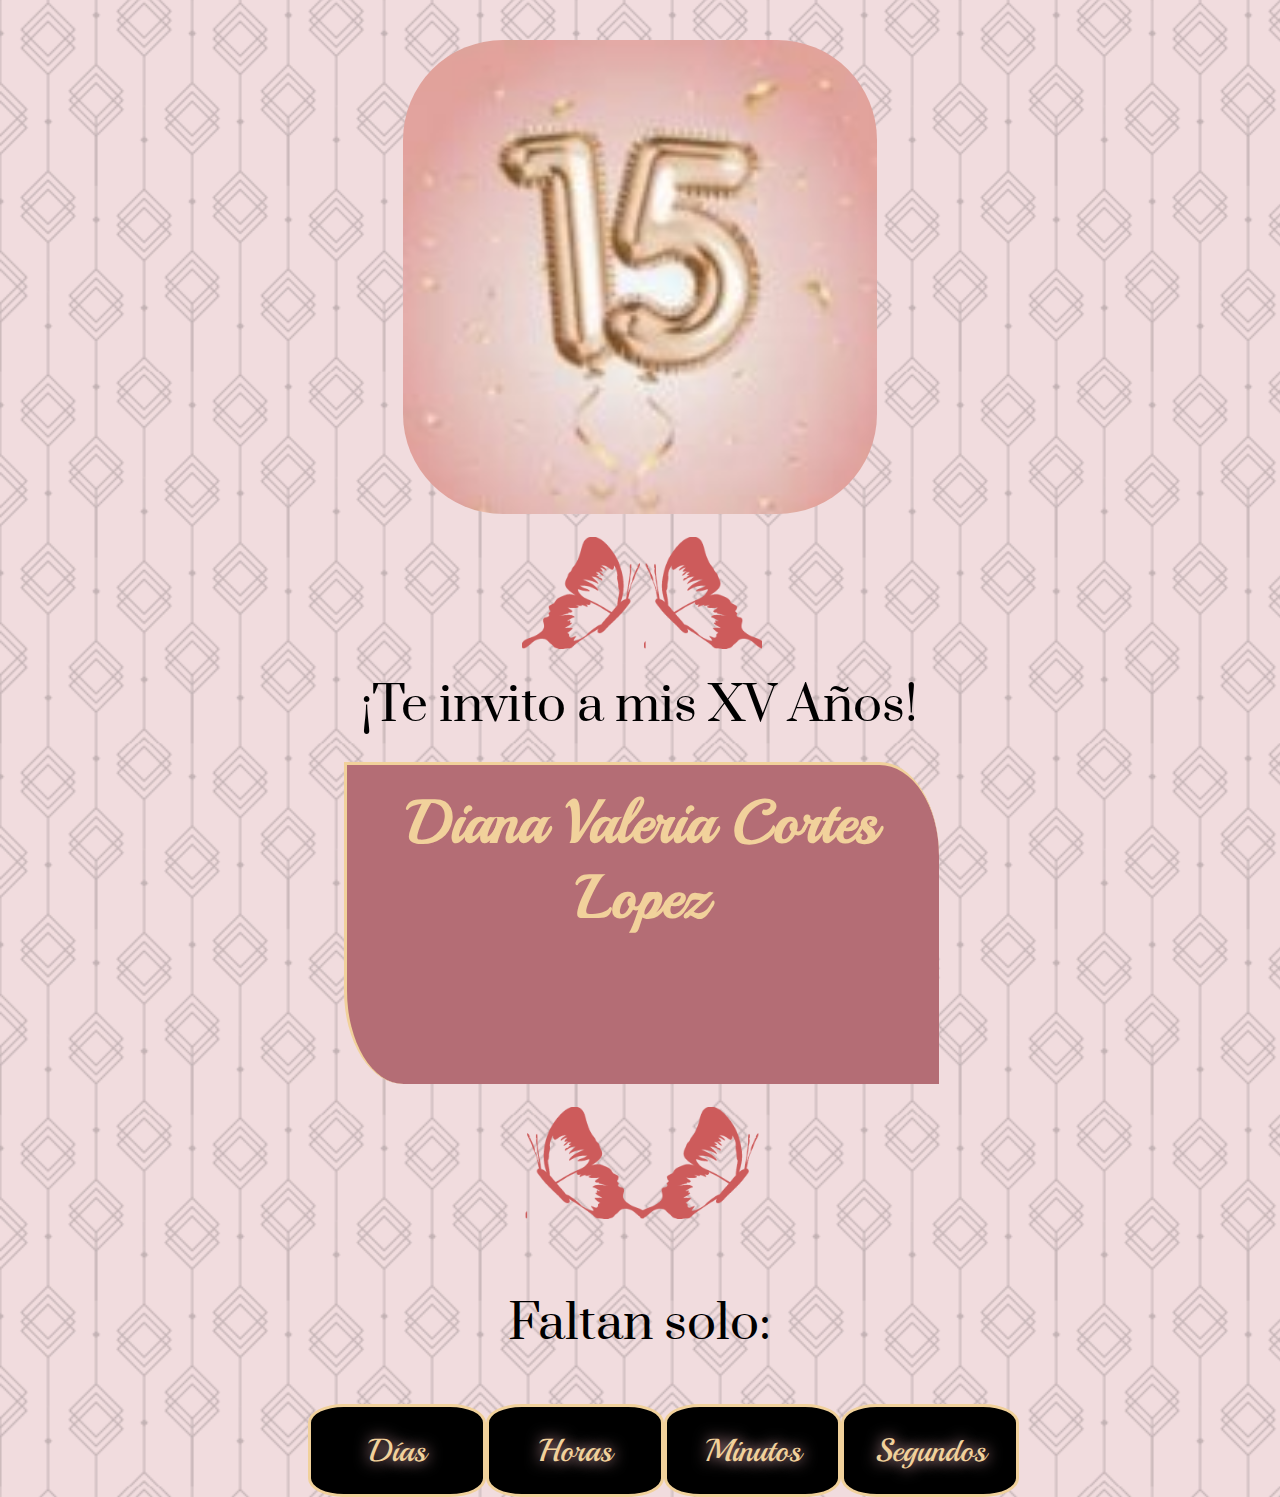
==== opcion rosa/opr.html @ a92b9c95 "Add files via upload" ====
<!DOCTYPE html>
<html>
<head>
	<link rel="stylesheet" href="https://unpkg.com/aos@next/dist/aos.css" />
	<link href="estilos.css" rel="stylesheet" type="text/css"/>
	
	<title></title>
</head>
<body bgcolor=#f1dcde>
	<script src="https://unpkg.com/aos@next/dist/aos.js"></script>
 	<script>
 		AOS.init();
 	</script>
	<div id="Margin">	
		<div id="celeb" >
			<img src="Imagenes\celeb.jpg" alt="" align="center" data-aos="fade-down">

		</div>
		<img src="Imagenes\Separador.png" alt=""data-aos="slide-left" align="center" id="sep">
		<img src="Imagenes\Separador2.png" data-aos="slide-right" alt="" align="center" id="sep2">
 		<div  data-aos="fade-right" delay="-10" data-aos-duration="500" id="invi" >
 			¡Te invito a mis XV Años!
		</div>
		<div  data-aos="fade-down" id="inicial" data-aos-duration="200" >
 			<h2 data-aos="slide-left" data-aos-delay="-10"> Diana Valeria Cortes Lopez</h2>
 			<p data-aos="zoom-in" data-aos-delay="5">30 -Octubre -2021</p>
 			
		</div>
		<img src="Imagenes\Separador.png" alt=""data-aos="slide-left" align="center" id="sep">
		<img src="Imagenes\Separador2.png" data-aos="slide-right" alt="" align="center" id="sep2">
		
		<script>
			var end = new Date('10/30/2021 9:30 AM');
		    var _second = 1000;
    		var _minute = _second * 60;
    		var _hour = _minute * 60;
    		var _day = _hour * 24;
    		var timer;
		    function showRemaining() {
        		var now = new Date();
        		var distance = end - now;
        		if (distance < 0) {
		            clearInterval(timer);
        		    document.getElementById('countdown').innerHTML = 'EXPIRED!';
            	return;
        	}
        	var days = Math.floor(distance / _day);
        	var hours = Math.floor((distance % _day) / _hour);
        	var minutes = Math.floor((distance % _hour) / _minute);
        	var seconds = Math.floor((distance % _minute) / _second);
        	function zeroFill( number, width ){
				width -= number.toString().length;
  				if ( width > 0 ){
				    return new Array( width + (/\./.test( number ) ? 2 : 1) ).join( '0' ) + number;
				}
 				return number + ""; // siempre devuelve tipo cadena
			}

			document.getElementById('countdownd').innerHTML = zeroFill(days,2) ;
        	document.getElementById('countdownh').innerHTML = zeroFill(hours,2);
        	document.getElementById('countdownm').innerHTML = zeroFill(minutes,2) ;
        	document.getElementById('countdowns').innerHTML = zeroFill(seconds,2) ;
    }

    timer = setInterval(showRemaining, 1000);
	</script>
	<div>
		<p id="invi">Faltan solo:</p>
		<div id="tapa"> 
			<div id="countdownd" ></div>
			<div id="countdown2">Días</div>
		</div>
		<div id="lata">
			<div id="countdownh" ></div>
			<div id="countdown2">Horas</div>
		</div>
		<div id="lata">
			<div id="countdownm" ></div>
			<div id="countdown2">Minutos</div>
		</div>
		<div id="lata">
			<div id="countdowns" ></div>
			<div id="countdown2">Segundos</div>
		</div>
	</div> 
	</div>  	
</body>
</html>
---- opcion rosa/estilos.css ----
@import url('https://fonts.googleapis.com/css2?family=Playball&family=Prata&family=Vidaloka&display=swap');
@font-face {
  font-family: 'Monoton';
  font-style: normal;
  font-weight: 400;
  src: url(https://fonts.gstatic.com/s/monoton/v10/5h1aiZUrOngCibe4TkHLQg.woff2) format('woff2');
  unicode-range: U+0000-00FF, U+0131, U+0152-0153, U+02BB-02BC, U+02C6, U+02DA, U+02DC, U+2000-206F, U+2074, U+20AC, U+2122, U+2191, U+2193, U+2212, U+2215, U+FEFF, U+FFFD;
}

body{
	background-image: url(Imagenes/fondo.png);
	background-repeat: repeat;
	background-size: 30% auto;
}
#celeb img { 
	margin-left:30%;
	width: 40%;
	height: 40%;
	border-radius: 100px;
}
#Margin{
	margin: 20px;
	padding: 20px;
}
#sep{
	margin-top: 2%;
	margin-bottom: 2%;
	margin-left:40%;
	width: 10%;
	height: 10%;

}
#sep2{
	margin-top: 2%;
	margin-bottom: 2%;
	width: 10%;
	height: 10%;

}
#inicial{
	background-color: #b46d75;
	/*box-shadow: 0 0 50px white;*/
	color:#eeeeee;
	text-align:center;
	width: 40%;
	height: 10%;
	border-top-right-radius: 10% 29%;
	border-bottom-left-radius: 10% 29%;
	margin-left:25%;
	margin-right:25%;
	border-right-width:5%;
	margin-top: 2%;
	padding: 20px;
	font-size: 250%;
	font-family: "Vidaloka", Sans-serif;
	border-top-style: solid;
  	border-left-style: solid;
  	border-color: #f1d19b;
  	padding-left: 5%;
  	padding-right: 5%;
  	overflow: hidden;

}
#inicial h2{
	color:#F1D19B;
	font-family: "Playball", Sans-serif;
	margin-top: 0px;
	margin-bottom: 0px;
}
#invi{
	color:black;
	text-align:center;
	width: 60%;
	margin-left:20%;
	font-size: 3rem;
	font-family:"Prata", "Monoton", Sans-serif;
	/*text-shadow:0 0 50px green;
 	padding: 15px;
  	*/

}
#countdownd{
	color:#F1D19B;
	font-family: "Playball", Sans-serif;
	font-size: 500%;
}
#countdownh{
	color:#F1D19B;
	font-family: "Playball", Sans-serif;
	font-size: 500%;
}
#countdownm{
	color:#F1D19B;
	font-family: "Playball", Sans-serif;
	font-size: 500%;
}
#countdowns{
	color:#F1D19B;
	font-family: "Playball", Sans-serif;
	font-size: 500%;

}
#lata{
	float: left;
	padding: 2%;
	background-color:black;
	border-style:solid;
	border-width: .5%;
	border-color: #F1D19B;
	width: 10.5%;
	height:10%;
	text-align: center;
	text-shadow: 0 0 15px pink;
	border-radius:20% 20%;

}

#tapa{
	border-radius:20% 20%;
	float: left;
	margin-left:22%;
	padding: 2%;
	background-color: black;
	border-style:solid;
	border-width: .5%;
	border-color: #F1D19B;
	width: 10.5%;
	height:10%;
	text-align: center;
	text-shadow: 0 0 15px pink;
}
#countdown2{
	color:#F1D19B;
	font-family: "Playball", Sans-serif;
	font-size: 200%;
	text-align: center;
}
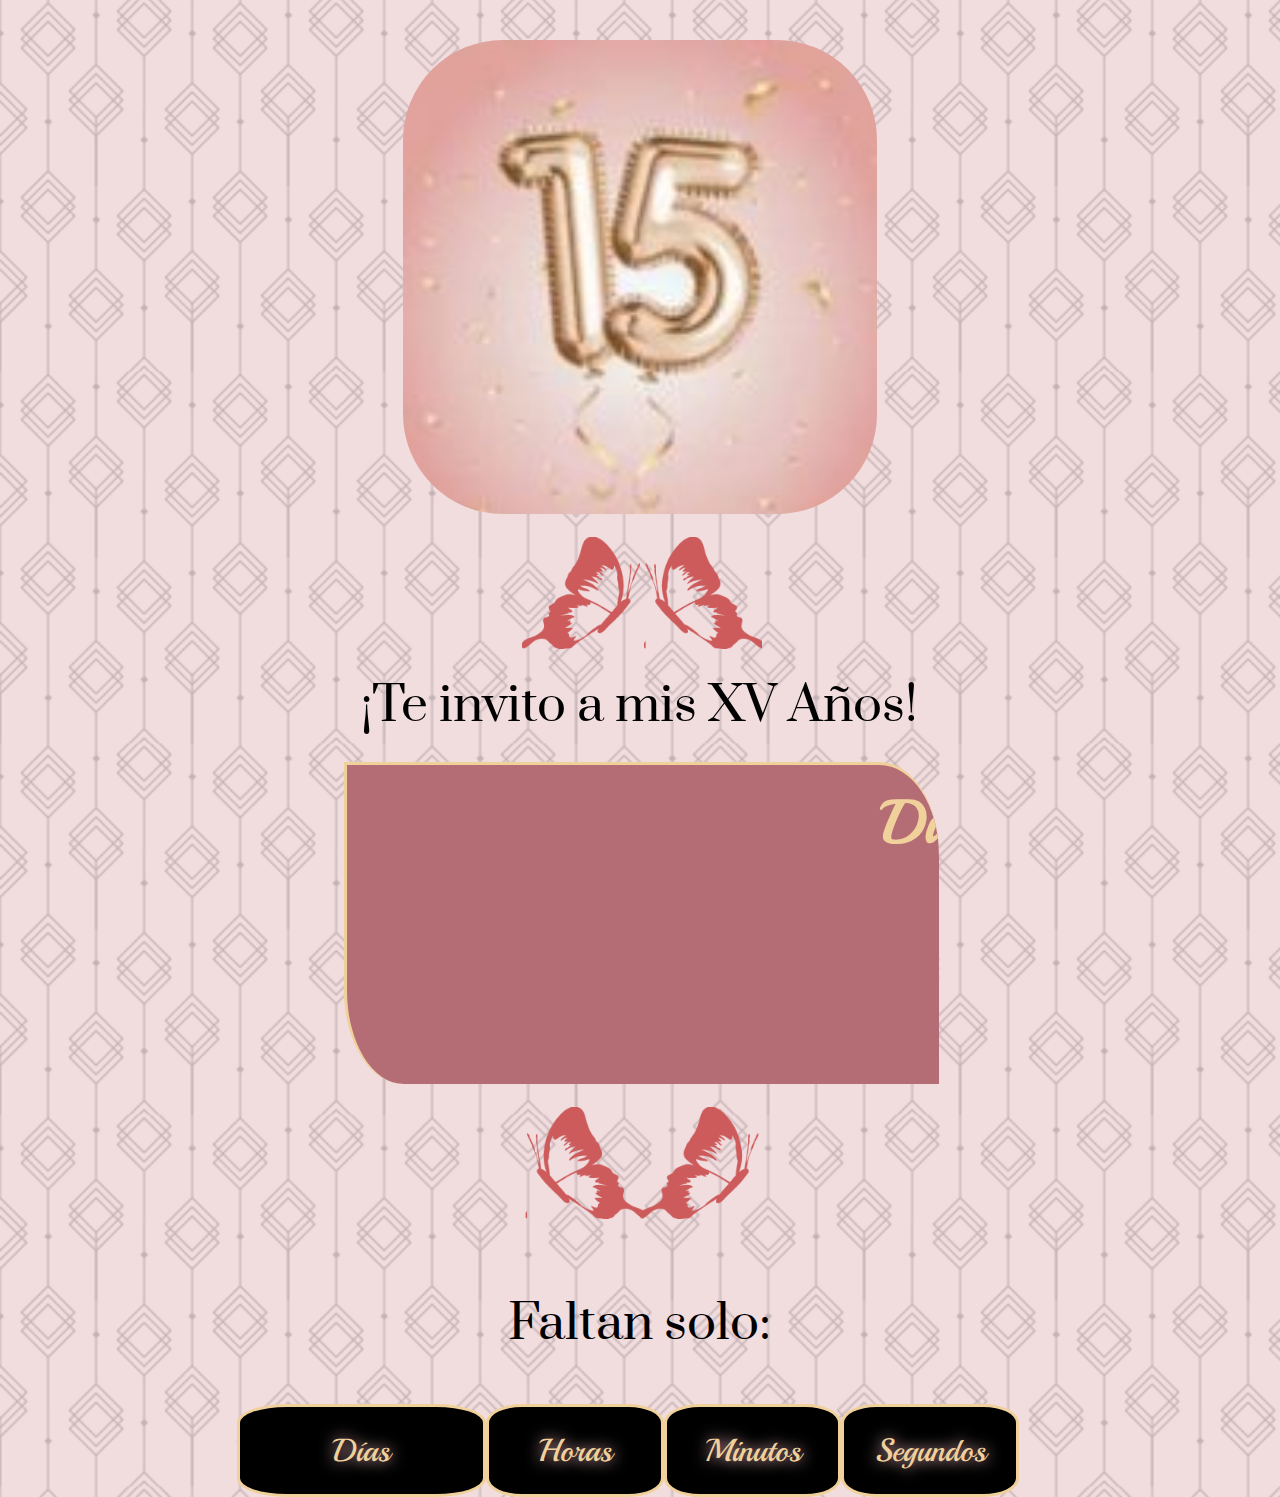
==== commit 549dc06b: "Update opr.html" ====
--- a/opcion rosa/opr.html
+++ b/opcion rosa/opr.html
@@ -23,14 +23,14 @@
 		</div>
 		<div  data-aos="fade-down" id="inicial" data-aos-duration="200" >
  			<h2 data-aos="slide-left" data-aos-delay="-10"> Diana Valeria Cortes Lopez</h2>
- 			<p data-aos="zoom-in" data-aos-delay="5">30 -Octubre -2021</p>
+ 			<p data-aos="zoom-in" data-aos-delay="5">05- Noviembre -2025</p>
  			
 		</div>
 		<img src="Imagenes\Separador.png" alt=""data-aos="slide-left" align="center" id="sep">
 		<img src="Imagenes\Separador2.png" data-aos="slide-right" alt="" align="center" id="sep2">
 		
 		<script>
-			var end = new Date('10/30/2021 9:30 AM');
+			var end = new Date('11/05/2025 9:30 AM');
 		    var _second = 1000;
     		var _minute = _second * 60;
     		var _hour = _minute * 60;
@@ -85,4 +85,4 @@
 	</div> 
 	</div>  	
 </body>
-</html>+</html>
--- a/opcion rosa/estilos.css
+++ b/opcion rosa/estilos.css
@@ -118,13 +118,13 @@
 #tapa{
 	border-radius:20% 20%;
 	float: left;
-	margin-left:22%;
+	margin-left:16%;
 	padding: 2%;
 	background-color: black;
 	border-style:solid;
 	border-width: .5%;
 	border-color: #F1D19B;
-	width: 10.5%;
+	width: 16.5%;
 	height:10%;
 	text-align: center;
 	text-shadow: 0 0 15px pink;
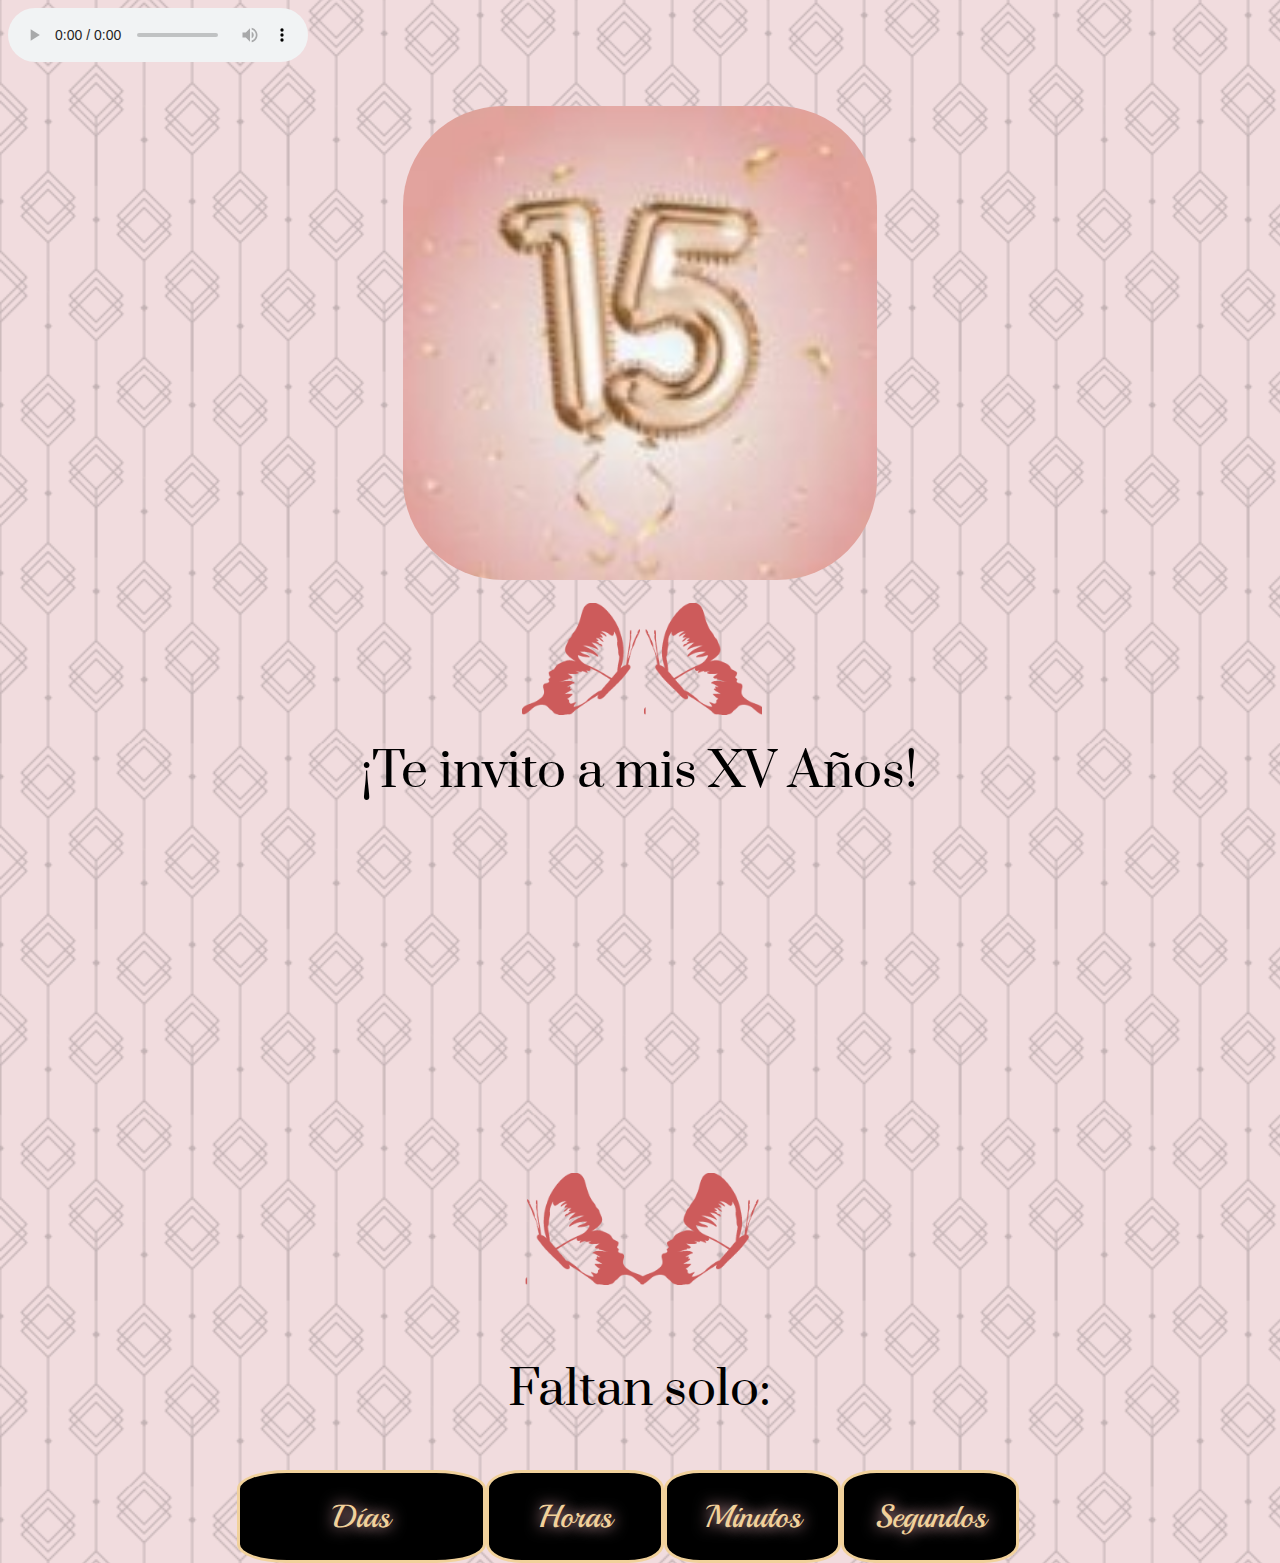
==== commit 56323ded: "Update opr.html" ====
--- a/opcion rosa/opr.html
+++ b/opcion rosa/opr.html
@@ -7,6 +7,11 @@
 	<title></title>
 </head>
 <body bgcolor=#f1dcde>
+	<audio id="audioID" loop controls="" autoplay="true"> <source src="Audios/GJWHF.mp3"  type="audio/mp3"></audio>
+
+<script>
+var myaudio = document.getElementById("audioID").autoplay = true;
+</script>
 	<script src="https://unpkg.com/aos@next/dist/aos.js"></script>
  	<script>
  		AOS.init();
